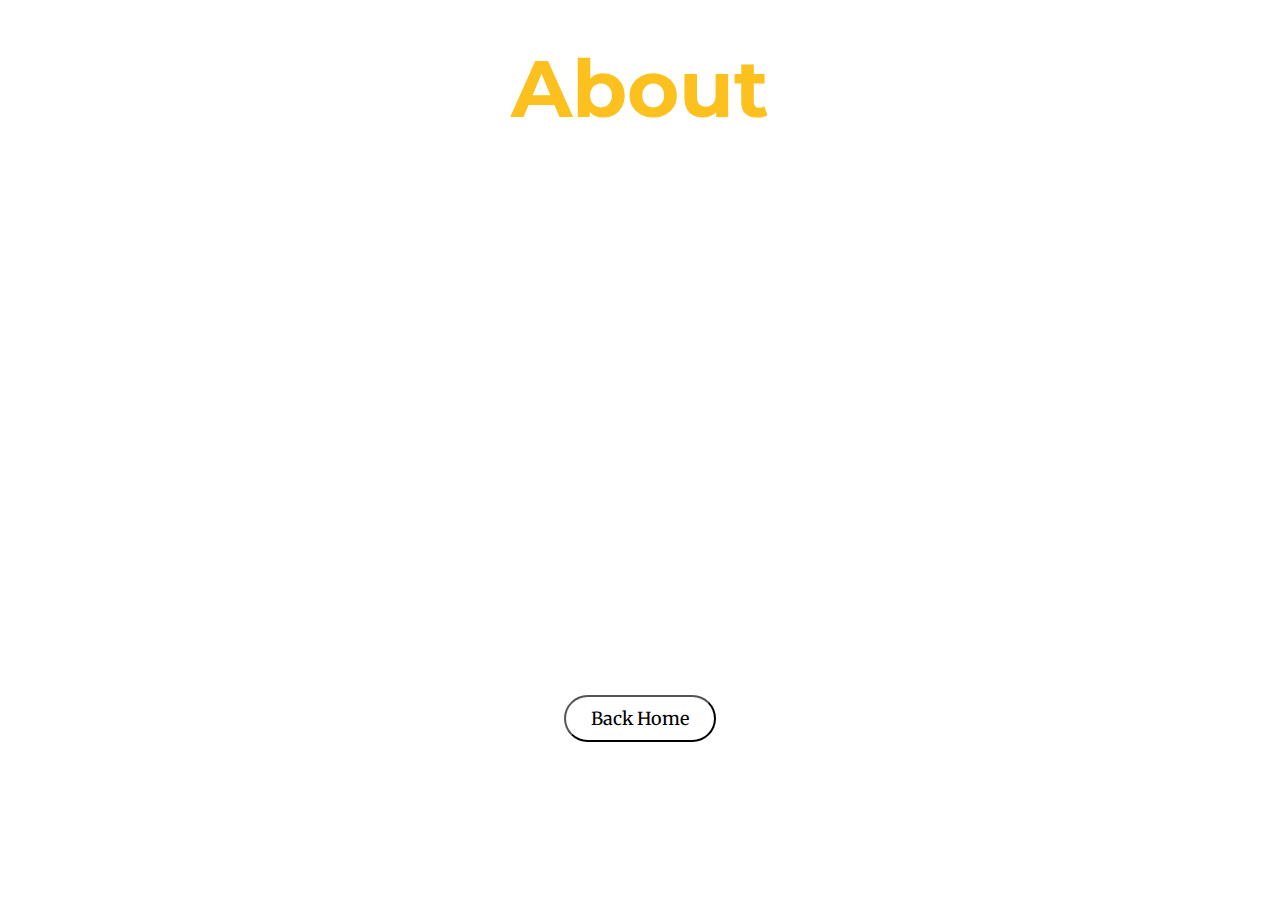
==== about.html @ 3ec73be2 "Add files via upload" ====
<!DOCTYPE html>
<html lang="en">
<head>
    <meta charset="UTF-8">
    <meta http-equiv="X-UA-Compatible" content="IE=edge">
    <meta name="viewport" content="width=device-width, initial-scale=1.0">
    <title>About</title>
</head>
<body>
    <style>
        @import url('https://fonts.googleapis.com/css2?family=Merriweather:wght@700&family=Nunito:wght@800&family=Roboto+Slab:wght@900&display=swap');

        @import url('https://fonts.googleapis.com/css2?family=Merriweather:wght@700&family=Montserrat:wght@900&family=Nunito:wght@800&family=Roboto+Slab:wght@900&display=swap');

        body{
            background-image: url(bg1.png);
        }
        .About{
            display: flex;
            justify-content: center;
            margin: 10px 10px 10px 10px;
            padding: 10px 10px 10px 10px;
            font-family: 'Montserrat', sans-serif;
            color: rgba(252,193,31,255);

        }
        .About>h1{
            margin: 10px 10px 10px 10px;
            padding: 10px 10px 10px 10px;
            font-size: 80px;
        }
        .content{
            display: flex;
            margin: 10px 10px 10px 10px;
            padding: 10px 10px 10px 10px;
            font-family: 'Merriweather', serif;
            text-align: center;
            justify-content: center;
            color: white;
            font-size: 25px;
        }
        .content2{
            display: flex;
            margin: 10px 10px 10px 10px;
            padding: 10px 10px 10px 10px;
            font-family: 'Merriweather', serif;
            text-align: center;
            color: white;
            font-size:17px;
        }
        .content3{
            display: flex;
            margin: 10px 10px 10px 10px;
            padding: 10px 10px 10px 10px;
            font-family: 'Merriweather', serif;
            text-align: center;
            justify-content: center;
            color: white;
            font-size:25px;
        }
        .content4{
            display: flex;
            margin: 10px 10px 10px 10px;
            padding: 10px 10px 10px 10px;
            font-family: 'Merriweather', serif;
            text-align: center;
            justify-content: center;
            color: white;
            font-size:17px;
        }
        .content5{
            display: flex;
            margin: 10px 10px 10px 10px;
            padding: 10px 10px 10px 10px;
            font-family: 'Merriweather', serif;
            text-align: center;
            color: white;
            font-size:17px;
        }
        .content6{
            display: flex;
            margin: 10px 10px 10px 10px;
            padding: 10px 10px 10px 10px;
            font-family: 'Merriweather', serif;
            text-align: center;
            color: white;
            font-size:17px;
        }
        .btn{
            display: flex;
            /* align-self: center; */
            /* align-content: center; */
            justify-content: center;
        }
        .btn>button{
            background: white;
            margin: 10px 10px 10px 10px ;
            padding: 10px 25px 10px 25px ;
            outline: none;
            border-radius: 25px;
            font-family: 'Merriweather', serif;
            cursor: pointer;
            font-size: large;
        }
        button:hover{
            background: rgba(252,193,31,255);
        }
    </style>
    <div class="About">
        <h1>About</h1>
    </div>
    <div class="content">
        What Is a Hedge Fund?
    </div>
    <div class="content2">
        Hedge funds are actively managed investment pools whose managers use a wide range of strategies, often including buying with borrowed money and trading esoteric assets, in an effort to beat average investment returns for their clients. They are considered risky alternative investment choices. Hedge funds require a high minimum investment or net worth, excluding all but wealthy clients.

    </div>
    <div class="content3">
        Understanding the Hedge Fund
    </div>
    <div class="content4">
        The term "hedge fund" helps tell the story. The manager of any traditional investment fund may devote a portion of the available assets to a hedged bet. That's a bet in the opposite direction of the fund's focus, made in order to offset any losses in its core holdings.For example, the manager of a fund that focuses on a cyclical sector that does well in a booming economy, such as travel, may devote a portion of the assets to stocks in a non-cyclical sector, like food or power companies.

    </div>
    <div class="content5">
        Hedge funds are free to use riskier strategies in riskier ways. Notably, they frequently use leverage. That is, they use borrowed money to buy more of an asset in order to multiply their potential returns (or losses). They also invest in derivatives such as options and futures.

    </div>
    <div class="content6">
        Each hedge fund is designed to take advantage of specific market opportunities. They can be categorized into a number of broad hedge fund strategies such as event-driven investing and fixed-income arbitrage. They are often classified according to the investment style of the fund's manager.

    </div>
    <div class="btn">
        <button id="home" onclick="home()">Back Home</button>
    </div>
    <script>
        let home=()=>{
            window.location='/'
        }
    </script>
</body>
</html>
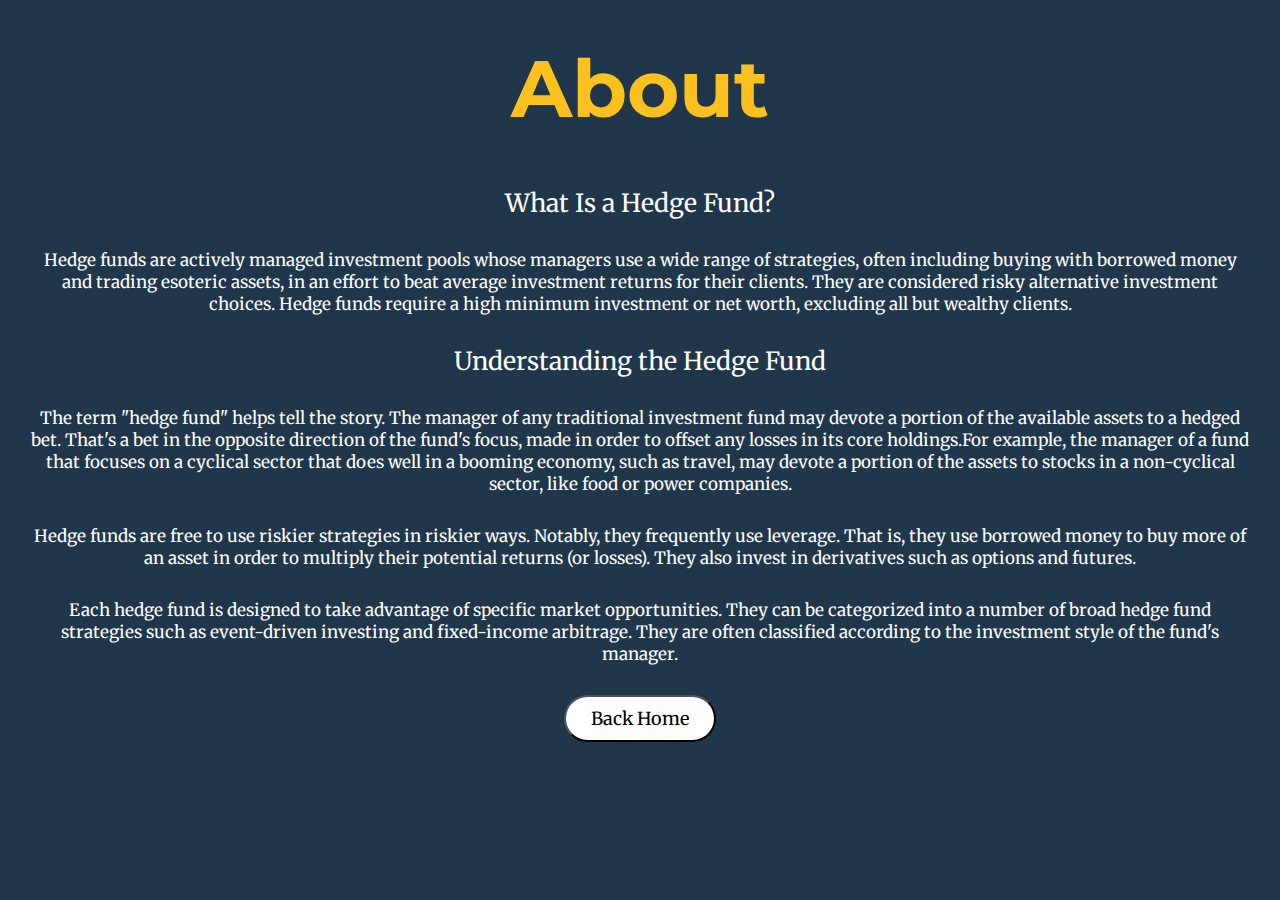
==== commit 446160d1: "Add files via upload" ====
--- a/about.html
+++ b/about.html
@@ -105,6 +105,48 @@
         button:hover{
             background: rgba(252,193,31,255);
         }
+        @media (max-width:500px) {
+    .About>h1{
+        margin: 10px 10px 10px 10px;
+        padding: 10px 10px 10px 10px;
+        font-size: 40px;
+    }
+    .content{
+        font-size: 12px;
+    }
+    .content1{
+        font-size: 12px;
+    }
+    .content2{
+        font-size: 12px;
+    }
+    .content3{
+        font-size: 12px;
+    }
+    .content4{
+        font-size: 12px;
+    }
+    .content5{
+        font-size: 12px;
+    }
+    .content6{
+        font-size: 12px;
+    }
+    .btn{
+    display: flex;
+    justify-content: center;
+    }
+    .btn>button{
+    background: white;
+    margin: 10px 10px 10px 10px ;
+    padding: 10px 10px 10px 10px ;
+    outline: none;
+    border-radius: 25px;
+    font-family: 'Merriweather', serif;
+    cursor: pointer;
+    font-size: small;
+    }
+}
     </style>
     <div class="About">
         <h1>About</h1>
